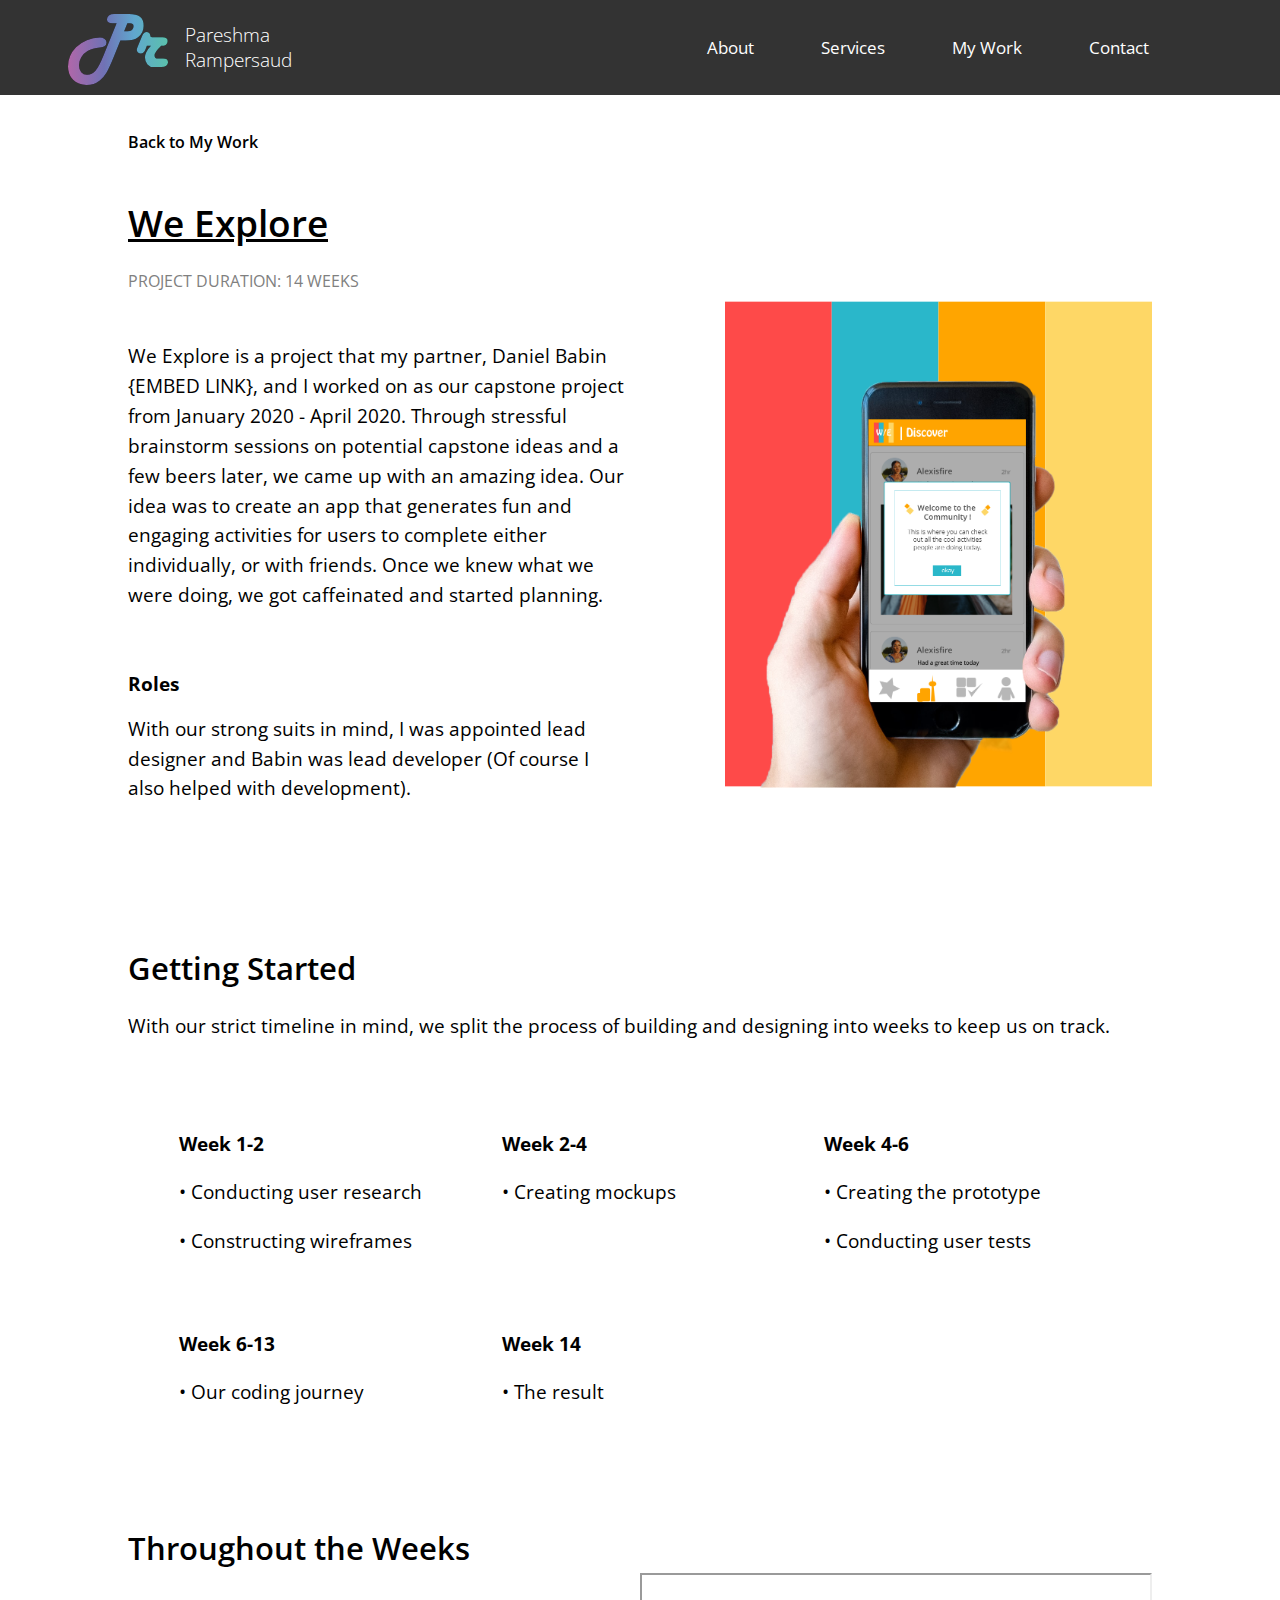
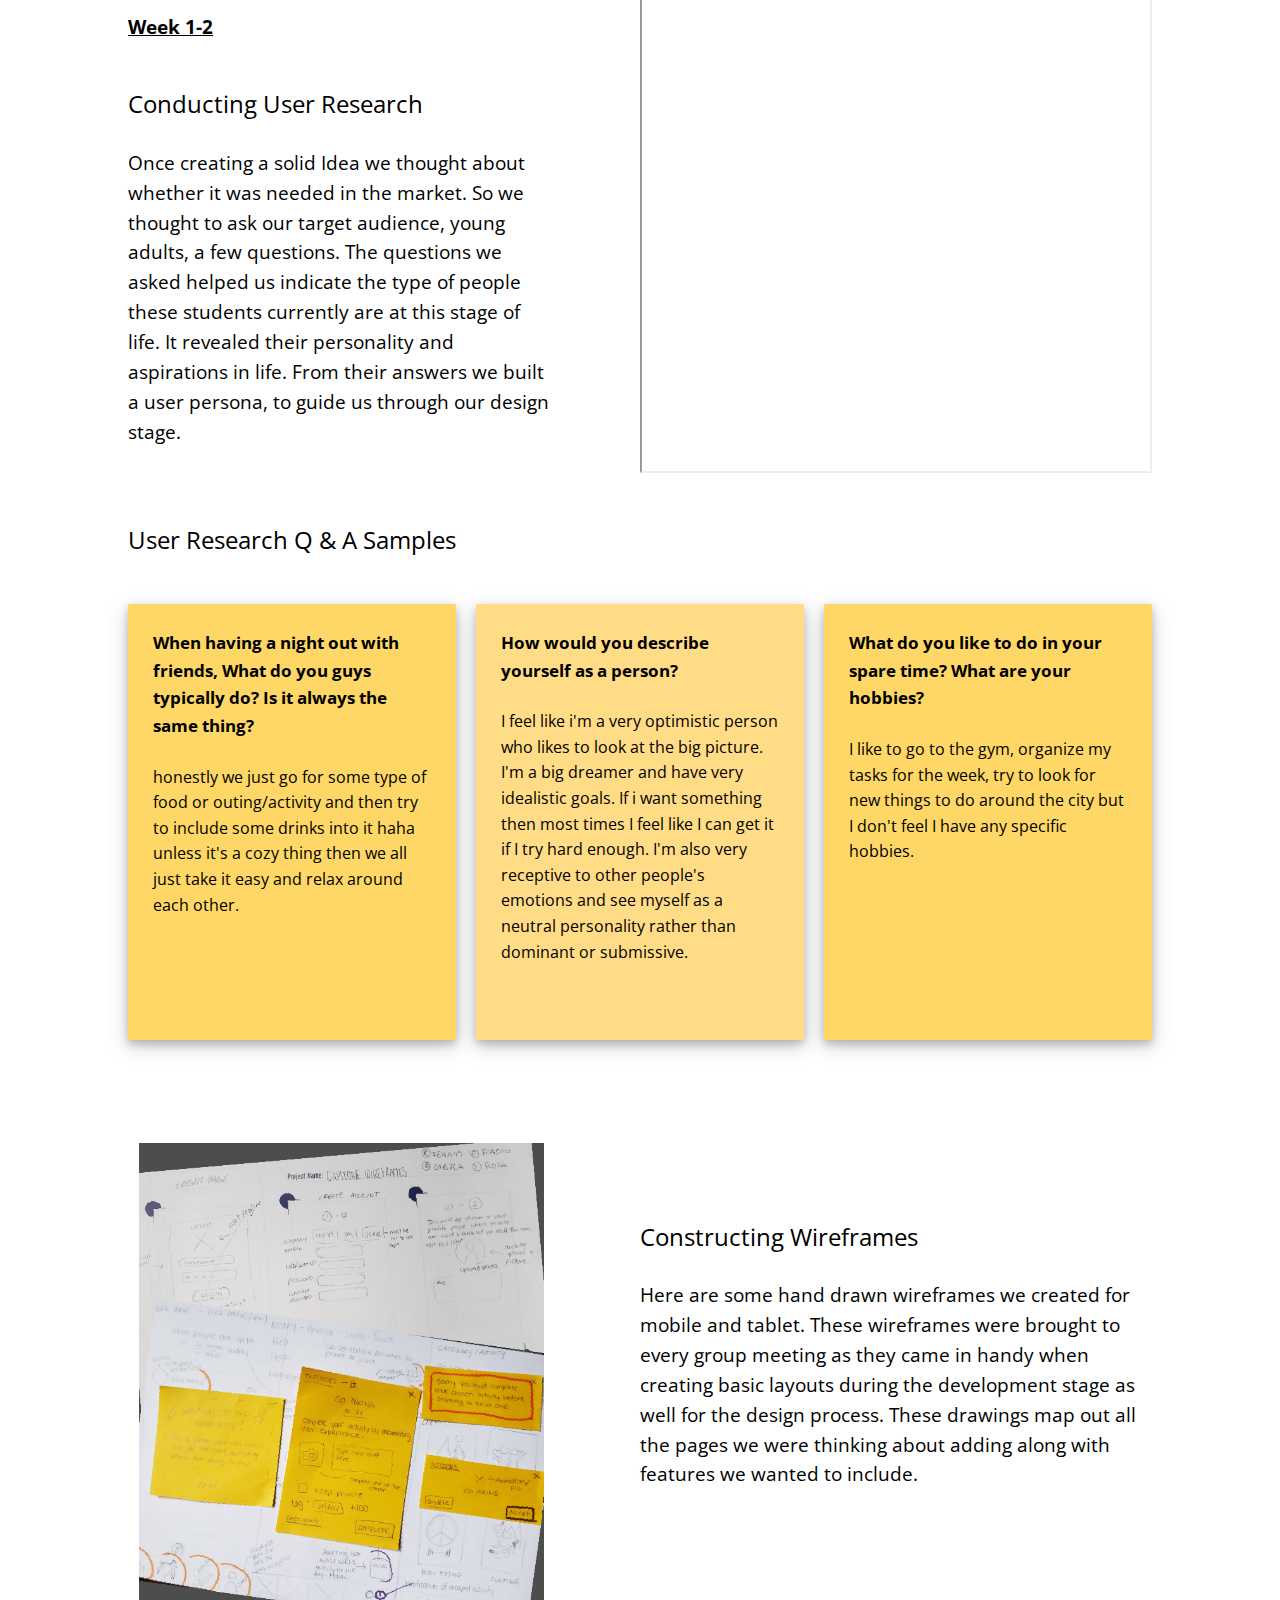
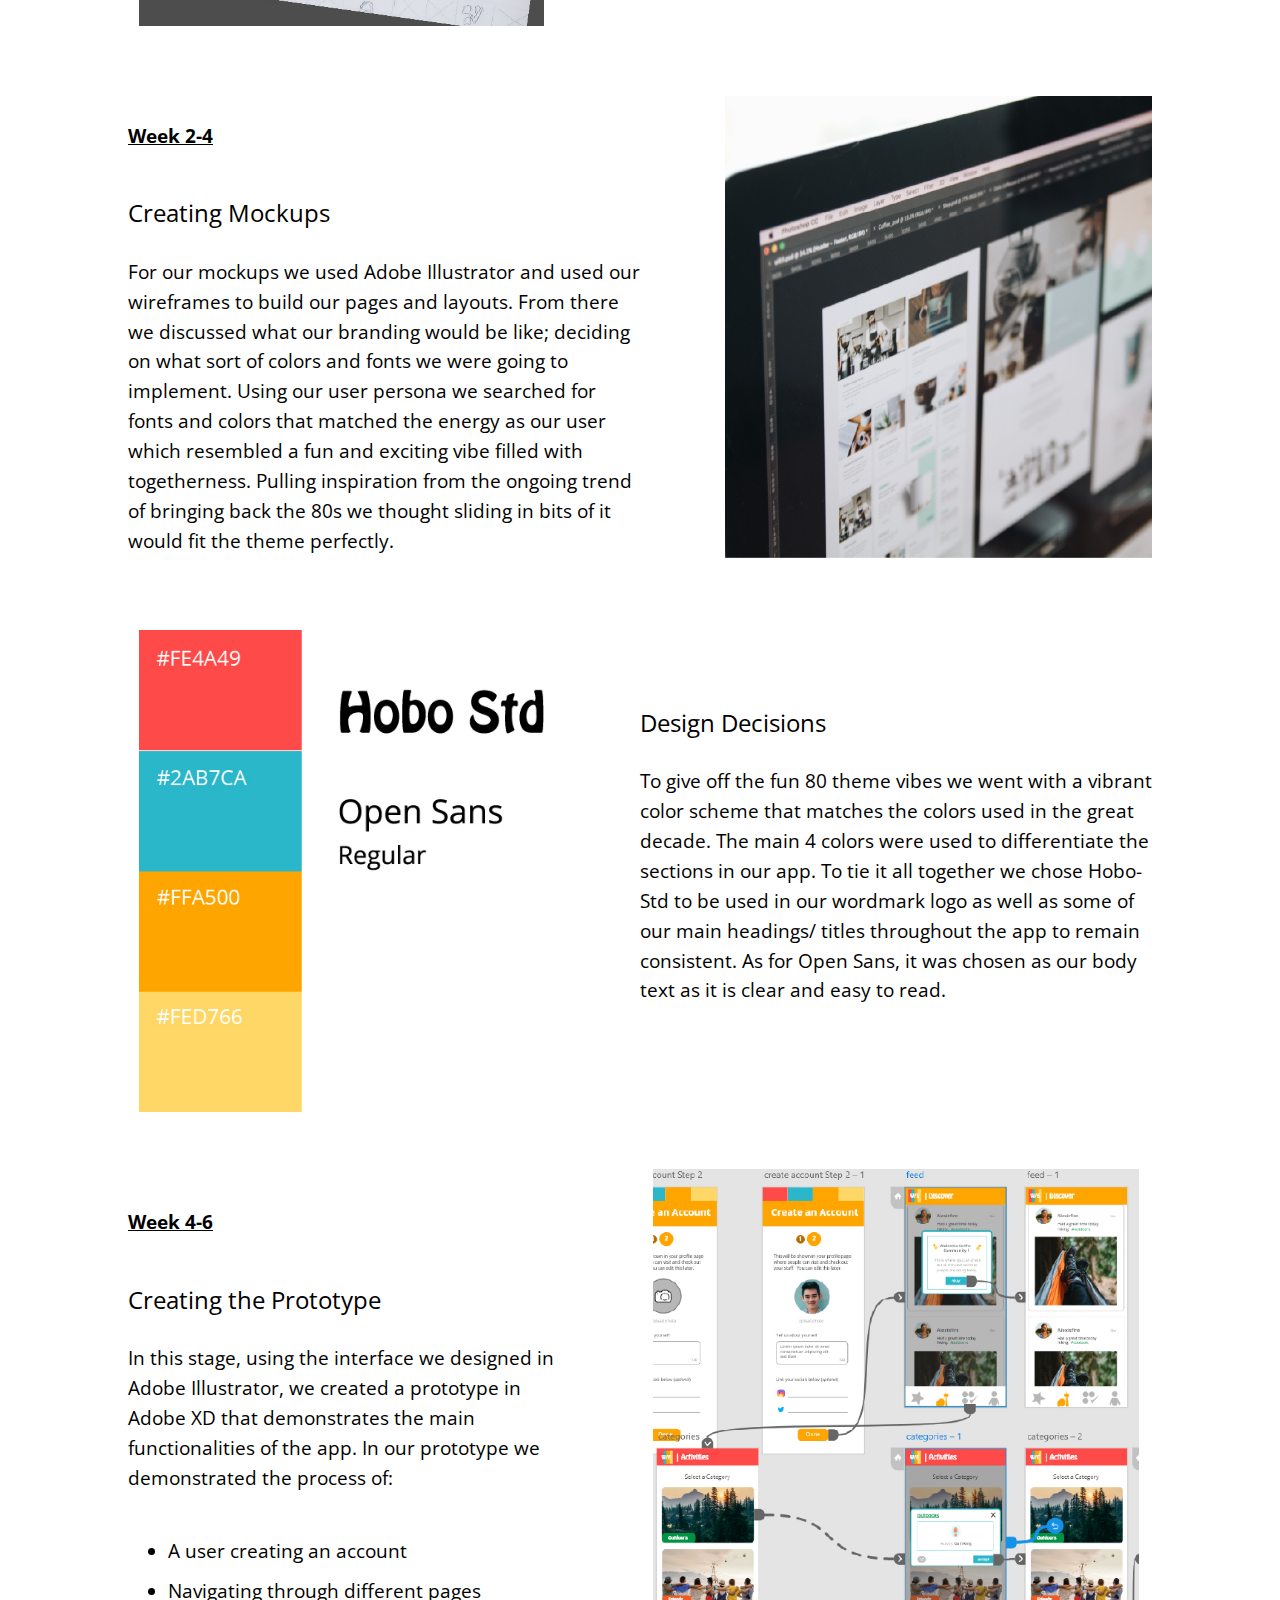
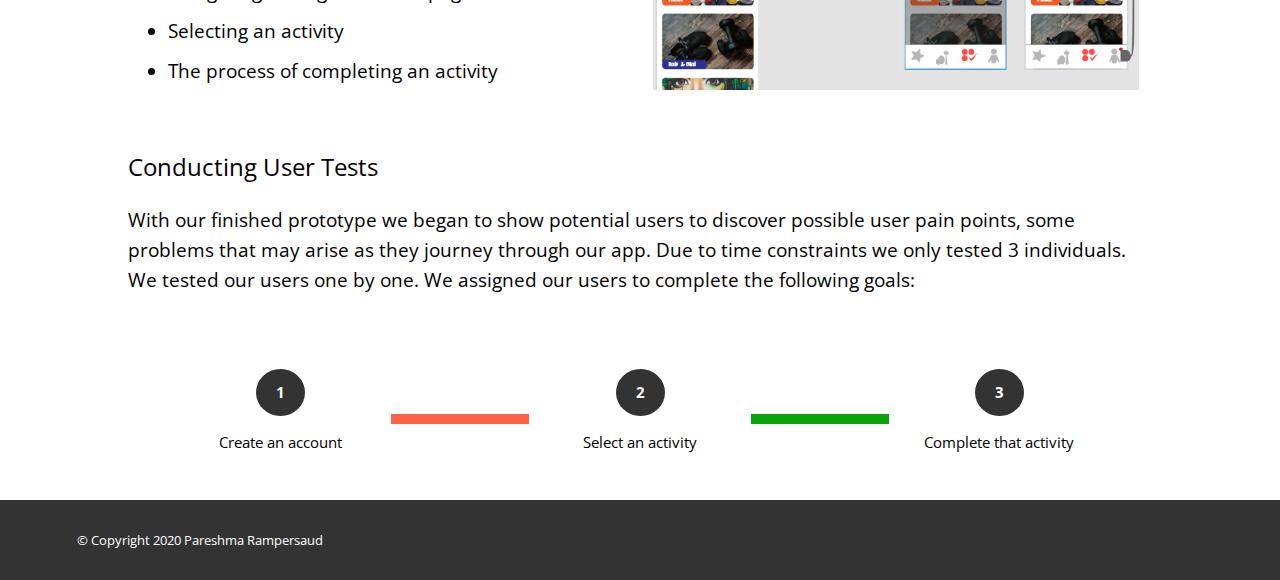
==== weexplore.html @ cffe094e "first commit" ====
<!DOCTYPE html>
<html lang="en">

<head>
    <!-- Global site tag (gtag.js) - Google Analytics -->
    <script async src="https://www.googletagmanager.com/gtag/js?id=G-81BCKTGE9K"></script>
    <script>
        window.dataLayer = window.dataLayer || [];
        function gtag() { dataLayer.push(arguments); }
        gtag('js', new Date());

        gtag('config', 'G-81BCKTGE9K');
    </script>

    <title>Project Overview | We Explore</title>

    <meta charset="UTF-8">
    <meta name="robots" content="index,follow">
    <meta description="detailed project overview of creating we explore">

    <meta name="author" content="Pareshma Rampersaud">
    <meta name="viewport" content="width=device-width, initial-scale=1.0, minimum-scale=1">
    <link rel="stylesheet" href="css/stylesheet.css">
    <link rel="stylesheet" href="css/mobile-responsive.css">
    <link rel="stylesheet" href="css/desktop-responsive.css">
    <link rel="stylesheet" href="css/we-explore.css">

    <link href="https://fonts.googleapis.com/css2?family=Bebas+Neue&family=Open+Sans:wght@300;400;600&display=swap"
        rel="stylesheet">
    <link rel="shortcut icon" type="image/png" href="assets/favicon/favicon.ico">

</head>

<body>

    <header>
        <div class="logo">
            <a href="index.html#home"><img src="assets/Logo.svg" id="brand-logo"></a>
            <p id="name"> Pareshma <br> Rampersaud</p>
        </div>

        <nav>
            <a id="about-link" href="index.html#about">About</a>
            <a id="service-link" href="index.html#services">Services</a>
            <a id="work-link" href="index.html#my-work">My Work</a>
            <a id="contact-link" href="index.html#contact">Contact</a>
        </nav>
        <div class="hamburgermenu" onclick="menuClick()">
            <div></div>
            <div></div>
            <div></div>
        </div>

    </header>

    <div id="responsive-links">
        <a href="index.html#about">About</a>
        <a href="index.html#services">Services</a>
        <a href="indexl.html#my-work">My&nbsp;Work</a>
        <a href="index.html#contact">Contact</a>
    </div>

    <section class="progress">
        <div>
            <a href="index.html#my-work" id="back-button">Back to My Work</a>
            <p id="project-title">We Explore</p>
            <p id="project-duration">project duration: 14 Weeks</p>

        </div>

        <div class="we-intro">


            <div class="col-7 we-intro-text">
                <p class="progress-description">We Explore is a project that my partner, Daniel Babin {EMBED LINK},
                    and I worked on as our capstone project from January 2020 - April 2020. Through stressful brainstorm
                    sessions on
                    potential capstone ideas and a few beers later, we came up with an amazing idea. Our idea was to
                    create
                    an app that generates fun and engaging activities for users to complete either individually, or with
                    friends.
                    Once we knew what we were doing, we got caffeinated and started planning.
                </p>

                <p class="we-subheading"><b>Roles</b></p>
                <p class="progress-description">With our strong suits in mind,
                    I was appointed lead designer
                    and Babin was lead developer (Of course I also helped with development). </p>
            </div>
            <img src="images/weExplore/intro-phone.svg" class="col-5" id="we-intro-img">
        </div>


        <div class="getting-started-section">
            <p id="progress-subheading">Getting Started</p>
            <p>With our strict timeline in mind, we split the process of building and designing into weeks to keep us on
                track.
            </p>
            <div class="gettingstarted-weeks">


                <div class="weeks">
                    <p><b>Week 1-2</b></p>
                    <p>&#8226; Conducting user research</p>
                    <p>&#8226; Constructing wireframes</p>
                </div>

                <div class="weeks">
                    <p><b>Week 2-4</b></p>
                    <p>&#8226; Creating mockups</p>
                </div>

                <div class="weeks">
                    <p><b>Week 4-6</b></p>
                    <p> &#8226; Creating the prototype</p>
                    <p>&#8226; Conducting user tests</p>
                </div>

                <div class="weeks">
                    <p><b>Week 6-13</b></p>
                    <p>&#8226; Our coding journey</p>
                </div>
                <div class="weeks">
                    <p><b>Week 14</b></p>
                    <p>&#8226; The result</p>
                </div>
                <div class="weeks"></div>


            </div>
        </div>


        <p id="progress-subheading">Throughout the Weeks</p>
        <div class="throughout-the-weeks">


            <div class="week-1-2">
                <div class="col-5">
                    <p class="listed-weeks">Week 1-2</p>
                    <p class="we-weekly-task">Conducting User Research</p>
                    <p class="we-weekly-task-descr">Once creating a solid Idea we thought about
                        whether it was needed in the market. So we
                        thought to ask our target audience, young adults,
                        a few questions. The questions we asked helped
                        us indicate the type of people these students
                        currently are at this stage of life. It revealed their
                        personality and aspirations in life. From their answers
                        we built a user persona, to guide us
                        through our design stage.</p>
                </div>
                <div class="col-6">
                    <iframe src="assets/weExplore/persona.pdf" width="100%" height="500px"></iframe>
                </div>
            </div>


            <p class="we-weekly-task">User Research Q & A Samples</p>

            <div class="we-sticky-notes">
                <div class="sticky-one">
                    <p class="we-sticky-question">When having a night out with
                        friends, What do you guys typically
                        do? Is it always the same
                        thing?</p>
                    <p class="we-sticky-answer">honestly we just go for some type of
                        food or outing/activity and then try to
                        include some drinks into it haha
                        unless it's a cozy thing then we all
                        just take it easy and relax around
                        each other.</p>
                </div>

                <div class="sticky-two">
                    <p class="we-sticky-question">How would you describe yourself
                        as a person?</p>
                    <p class="we-sticky-answer">I feel like i'm a very optimistic person
                        who likes to look at the big picture. I'm
                        a big dreamer and have very idealistic
                        goals. If i want something then most
                        times I feel like I can get it if I try hard
                        enough. I'm also very receptive to other
                        people's emotions and see myself as a
                        neutral personality rather than dominant
                        or submissive.</p>

                </div>

                <div class="sticky-three">
                    <p class="we-sticky-question">What do you like to do in your
                        spare time? What are your
                        hobbies?</p>
                    <p class="we-sticky-answer">I like to go to the gym, organize my
                        tasks for the week, try to look for new
                        things to do around the city but I don't
                        feel I have any specific hobbies.</p>
                </div>

            </div>




            <div class="c-wireframes">
                <!-- Wireframes Img -->
                <div class="col-5">
                    <img src="images/weExplore/paper-wireframes-100.jpg" alt="wireframe drawings" class="task-img">
                </div>

                <div class="col-6 conducting-user-research">
                    <p class="we-weekly-task">Constructing Wireframes</p>

                    <img src="images/weExplore/paper-wireframes-100.jpg" alt="wireframe drawings"
                        class="mobile-tablet-img">


                    <p class="we-weekly-task-descr">Here are some hand drawn wireframes
                        we created for mobile and tablet. These wireframes
                        were brought to every group meeting as they
                        came in handy when creating basic layouts during the
                        development stage as well for the design process.
                        These drawings map out all the pages we were thinking
                        about adding along with features we wanted to
                        include.</p>
                </div>

            </div>




            <div class="mockups">
                <div class="col-6">
                    <p class="listed-weeks">Week 2-4</p>
                    <p class="we-weekly-task">Creating Mockups</p>
                    <img src="images/weExplore/Mockups-100.jpg" alt="computer screen with artboards and graphics"
                        class="mobile-tablet-img">
                    <p class="we-weekly-task-descr">For our mockups we used Adobe Illustrator and
                        used our wireframes to build our pages and layouts.
                        From there we discussed what our branding
                        would be like; deciding on what sort of colors
                        and fonts we were going to implement. Using our
                        user persona we searched for fonts and colors
                        that matched the energy as our user which resembled
                        a fun and exciting vibe filled with togetherness.
                        Pulling inspiration from the ongoing
                        trend of bringing back the 80s we thought
                        sliding in bits of it would fit the theme perfectly.</p>
                </div>
                <div class="col-5">
                    <img src="images/weExplore/Mockups-100.jpg" alt="computer screen with artboards and graphics"
                        class="task-img">
                </div>

            </div>





            <div class="design-decisions">
                <!-- Design Decisions Img -->
                <div class="col-5">
                    <img src="images/weExplore/designdecisions-100.jpg" alt="color scheme and typography"
                        class="task-img">
                </div>

                <div class="col-6 design-decisions-text">
                    <p class="we-weekly-task">Design Decisions</p>
                    <p class="we-weekly-task-descr">To give off the fun 80 theme vibes we went with a vibrant
                        color scheme that matches the colors used in the great
                        decade. The main 4 colors were used to differentiate the
                        sections in our app.
                        To tie it all together we chose Hobo-Std to be used in
                        our wordmark logo as well as some of our main headings/
                        titles throughout the app to remain consistent. As
                        for Open Sans, it was chosen as our body text as it is
                        clear and easy to read.</p>

                </div>

                <div class="we-color-typography">

                    <div class="we-box" style="background-color:#FE4A49;">
                        <p class="we-hex">#FE4A49</p>
                    </div>

                    <div class="we-box" style="background-color:#2AB7CA;">
                        <p class="we-hex">#2AB7CA</p>
                    </div>

                    <div class="we-box" style="background-color:#FFA500;">
                        <p class="we-hex">#FFA500</p>
                    </div>

                    <div class="we-box" style="background-color: #FED766;">
                        <p class="we-hex">#FED766</p>
                    </div>

                </div>

                <img src="images/weExplore/typography (4)-80.jpg" alt="color scheme and typography"
                    class="mobile-tablet-img typography-img">

            </div>






            <div class="prototype">
                <div class="col-5">
                    <p class="listed-weeks">Week 4-6</p>
                    <p class="we-weekly-task">Creating the Prototype</p>

                    <img src="images/weExplore/prototype-img-100.jpg" alt="Adobe XD artboards linked"
                        class="mobile-tablet-img">

                    <p class="we-weekly-task-descr">In this stage, using the interface we designed in
                        Adobe Illustrator, we created a prototype in
                        Adobe XD that demonstrates the main functionalities
                        of the app. In our prototype we demonstrated
                        the process of:</p>

                    <ul class="ul-list-creating-prototype">
                        <li class="list-item">A user creating an account</li>
                        <li class="list-item">Navigating through different pages</li>
                        <li class="list-item">Selecting an activity</li>
                        <li class="list-item">The process of completing an activity</li>
                    </ul>
                </div>
                <div class="col-6">
                    <img src="images/weExplore/prototype-img-100.jpg" alt="Adobe XD artboards linked" class="task-img">
                </div>

            </div>



            <div class="user-tests">

                <div class="we-weekly-task">Conducting User Tests</div>
                <p class="we-weekly-task-descr">With our finished prototype we began to show potential users to discover
                    possible user pain points, some problems
                    that may arise as they journey through our app. Due to time constraints we only tested 3
                    individuals. We
                    tested our users one by one. We assigned our users to complete the following goals:</p>


                <div class="we-steps">
                    
                    <div class="we-step">
                        <div class="we-step-number">
                            <p class="we-number mobile-color-1">1</p>
                        </div>
                        <p>Create an account</p>
                    </div>

                    <div class="we-bar" style="background-color: tomato;"></div>

                    <div class="we-step">
                        <div class="we-step-number">
                            <p class="we-number mobile-color-2">2</p>
                        </div>
                        <p>Select an activity</p>
                    </div>

                    <div class="we-bar" style="background-color: rgb(11, 163, 11);"></div>

                    <div class="we-step">
                        <div class="we-step-number">
                            <p class="we-number mobile-color-3">3</p>
                        </div>
                        <p>Complete that activity</p>
                    </div>

                </div>
            </div>










        </div>




    </section>

    <!-- <div class="project-complete">
        <p>Project Completed</p>
    </div> -->



    <footer>
        <div class="col-9">
            <p id="footer-text">&copy; Copyright 2020 Pareshma Rampersaud</p>
        </div>

    </footer>

    <script src="javascript/myscript.js"></script>
</body>

</html>
---- css/stylesheet.css ----
/* Add CSS Variables for main & shadow colors */
:root{
    --main-pink: #E056F2;
    --main-purple: #7776EC;
    --main-blue: #60A8CF;
    --main-turquoise: #1FE1BC;
   
    --shadow-pink: #933DA5;
    --shadow-purple: #41417C;
    --shadow-blue: #3D6D82;
    --shadow-turquoise: #189E84;

    --footer-header: #333333; 
}
* {
    box-sizing: border-box;
  }

html{
    font-family: 'Open Sans', sans-serif;
    scroll-behavior: smooth;
    overflow-x: hidden;
}


p{
    font-family: 'Open Sans';
    font-size: 14pt;
}


.logo{
    position: relative;
    left: 5%;
    width: 45%;
    height: auto;
    padding: .3%;
    display: flex;
}

#name{
    color: white;
    align-self: center;
    position: relative;
    left: 3%;
    font-family: 'Open Sans';
    font-weight: 300;
}

 

body{
    margin: 0px;
}


/************************************ HOME ****************************************/


.home,.about,.services{
    height: auto;
    position: relative;
}


.sent{
    display: flex;
    height: 100vh;
    align-items: center;
    position: relative;
    justify-content: center;
    text-align: center;
    flex-direction: column;
}

 
#sent-heading{
    font-size: 34pt;
    font-weight: bold;
    width: 100%;
    margin-bottom: 0px;
}



/************************************ CONTACT SECTION ****************************************/


 

.form{
    display: block;
    width: 80%;
}

.form-labels{
    margin-bottom: 10px;
}

input{
    width: 100%;
    height: 2.5em;
    border: solid 2px rgba(31, 225, 189, 0.637);
}

textarea{
    border: solid 2px rgba(31, 225, 189, 0.637);
    width: 100%;
}

button{
    background-color: var(--main-turquoise);
    color: white;
    border: none;
    padding-left: 20px;
    padding-right: 20px;
    padding-bottom: 10px;
    padding-top: 10px;
    cursor: pointer;
    float: right;
    margin-top: 20px;
    margin-right: 0px;
    font-size: 12pt;
}


/************************************ Footer ****************************************/
footer{
    margin-top: 0px;
    background-color: var(--footer-header);
    height: 80px;
    display: flex;
    align-items: center;
}
---- css/mobile-responsive.css ----
/* Extra small devices (phones, 600px and down) */
@media only screen and (max-width: 600px) {
    [class*="col-"] {
      width: 100%;
      display: block;
    }

    :root{
      --main-pink: #E056F2;
      --main-purple: #7776EC;
      --main-blue: #60A8CF;
      --main-turquoise: #1FE1BC;
     
      --shadow-pink: #933DA5;
      --shadow-purple: #41417C;
      --shadow-blue: #3D6D82;
      --shadow-turquoise: #189E84;
  
      --footer-header: #333333; 
  }


    .col-s-1 {width: 8.33%;}
    .col-s-2 {width: 16.66%;}
    .col-s-3 {width: 25%;}
    .col-s-4 {width: 33.33%;}
    .col-s-5 {width: 41.66%;}
    .col-s-6 {width: 50%;}
    .col-s-7 {width: 58.33%;}
    .col-s-8 {width: 66.66%;}
    .col-s-9 {width: 75%;}
    .col-s-10 {width: 83.33%;}
    .col-s-11 {width: 91.66%;}
    .col-s-12 {width: 100%;}

    header{
      background-color: var(--footer-header);
      width: 100%;
      height: 70px;
      position: fixed;
      display: flex;
      z-index: 2;
  }


  .logo a{width: 80px; margin-top: 15px; padding-right: 10px;}

  p{font-size: 12pt;}

  .sent{padding: 30px;}



/* Intro */

/* ANIMATED CHARACTER */
.bm-character-t{
  display: none;
}

.bm-character{
  width: 250px;
  margin: 0 auto;
}

.content{
  margin-left: 8%;
  margin-right: 8%;
  display: flex;
}

  
.introduction{
  display: flex;
  height: 100vh;
  align-items: center;
  padding-top: 4em;
  padding-bottom: 4em;
  margin-left: 20px;
}


ps{font-size: 30pt; font-weight: bold;}

x{font-size: 18pt;}


#text-wrap{
  width: 100%;
}

.intro-text{
  position: relative;
  left: 2%;
  margin-right: 30px;
  text-align: center;
  padding-top:15%;
}
 
  
  nav{visibility: hidden;}
  
  
  .hamburgermenu{
      display: flex;
      flex-direction: column;
      justify-content: center;
      position: absolute;
      right: 6%;
      top: 25%;}
  

  .hamburgermenu div{
      background-color: white;
      width: 35px;
      height: 4px;
      margin: 4px;}

  
  #responsive-links{
     display: none;
     background-color: white;
     border: 3px solid var(--footer-header) ;
     width: 100%;
     position: fixed;
     top: 70px;
     z-index: 1;
     text-align: center;
     height: auto;
    }

      
  #responsive-links a{
        display: block;
        padding-top: 2em;
        padding-bottom: 2em;
        font-size: 18pt;
        text-decoration: none;
        color: var(--footer-header);
        letter-spacing: 4px;
      }


 #responsive-links a:nth-child(1):active{
    color: var(--main-pink);
    font-weight: 600;
  }

  #responsive-links a:nth-child(2):active{
    color: var(--main-purple);
    font-weight: 600;
  }

  #responsive-links a:nth-child(3):active{
    color: var(--main-blue);
    font-weight: 600;
  }

  #responsive-links a:nth-child(4):active{
    color: var(--main-turquoise);
    font-weight: 600;
  }

.heading{
    width: 100%;
    height: 80px;
    display: flex;
    align-items: center;
    position: relative;
}

.heading-title{
    color: white;
    font-size: 40pt;
    margin-left: 10%;
    font-family: 'Bebas Neue', cursive;
}
  

    .row{flex-direction: column; padding-right: 0%;}
    

    .block-animation{display: none;}

    /* About */
    .column2{width: 100%; padding-bottom: 50px; padding-left: 10px; padding-right: 10px;}

    #aboutmepic{ 
      padding-top: 30px; 
      width: 100%;
      display: block; 
      margin: 0px auto;}
  


    /* Services */
    .cards{flex-direction: column; padding-top: 50px;}

    .card{
       width: 100%;
       margin-bottom: 15%;}

    .service-title{
      font-weight: 600;
      font-size: 15pt;
      text-align: center;
      padding-top: 0px;}

    .service-imgs{
      width: 45%;
      height: auto;
      display: block;
      margin-left: auto;
      margin-right: auto;
    }

    .webdev-img{padding-bottom: 27px;}

   
 /* My Work */

.content{justify-content: center;}

.portfolio-row{
  padding-top: 2em;
  flex-direction: column;
  width: 100%;
}

.portfolio-card{
  width: 100%;
  height: auto;
  border: solid 2px rgba(202, 202, 202, 0.548);
  margin-bottom: 2em;
  position: relative;
}

.portfolio-img{
  position: relative;
  top: 0px;
  left: 0px;
  width: 100%;
  height: 200px;
  object-fit: cover;
}


.portfolio-title{
  font-weight: 600;
  padding-left: 20px;
  font-size: 20px;
  margin-bottom: 12px;
}

.portfolio-description{
  margin-top: 0px;
  padding-left: 20px;
  padding-right: 20px;
  padding-bottom: 4em;
}

.viewproj{
  color:white;
  background-color: var(--main-blue);
  text-decoration: none;
  padding-left: 13px;
  padding-right: 13px;
  padding-top: 8px;
  padding-bottom: 8px;
  width: 100px;
  height: 50px;
  border-radius: 18px;
  font-size: 11pt;
}

.portfolio-tag{
  background-color: rgb(238, 238, 238);
  font-style: italic;
  color: grey;
  padding-top: 10px;
  padding-bottom: 10px;
  margin-bottom: 0px;
  padding-left: 20px;
  font-size: 10pt;
  padding-right: 20px;

  position: absolute;
  bottom: 0px;
  width: 100%;
}

/* Contact */
.contact-content{padding-bottom: 20px;}

.form{width: 100%; padding-right: 10px;}

.form-labels{font-size: 10pt;}

.bm-mail-ani{
  display: none;
}

#contact-p{font-size: 20pt;}

/* Footer */

#footer-text{
  margin-left: 10%;
  width: 100%;
  margin-top: 0px;
  margin-bottom: 0px;
  color: white;
  font-size: 9pt;
}



/* Progress */

.progress{
  position: relative;
  /* display: flex; */
  padding-top: 100px;
  margin-right: 10%;
  margin-left: 10%;
  line-height: 1.6;
}

#back-button{ color: black; font-weight: 600; font-size: 12pt;text-decoration: none; padding: 30px 0px 0px 0px; display: block;}

#project-title{
  font-size: 28pt;
  font-weight: 600;
  display: block;
  position: relative;
  text-decoration: underline;
  margin-bottom: 0px;
}

#project-duration{
  font-size: 12pt;
  color: grey;
  text-transform: uppercase;
}

.progress-description{padding: 10px 0px 40px 0px; margin-top: 5px;}

#progress-subheading{  
  font-size: 20pt;
  font-weight: 600;
  display: block;
  margin-bottom: 0px;
}

.color-scheme{
  width: 100%; 
  margin: auto; 
  display: flex;
  justify-content: space-evenly;
  padding-bottom: 40px ;

}

.cs-block{
  width: 23%; 
  height: 90px; 
  position: relative;
} 

.hex-code{
  color: rgb(53, 53, 53); 
  position: absolute; 
  bottom: 0px; 
  left: 5px; 
  margin-bottom: 8px;
  font-size: 10pt;
}

.type-faces{padding-top: 20px;}

#tf-title{
  font-style: italic;
  display: block;
  text-align: center;
  margin-bottom: 0px;
}

.tf-container{
display: inline-block; 
text-align: center;
width: 100%;
justify-content: space-evenly;
margin: auto;
}

.type{ width: auto; }

#font-name{font-size: 24pt; margin-bottom: 0px;}

.other-elements-animation-boxes{
  display: block;
  justify-content: space-evenly;
  padding-bottom: 50px;
}

.progress-blocks{
  display: flex;
  justify-content: space-around;
  width: 170px;
  height: 170px;
  margin: 0px auto;
}


.b-block{
  width: 20px;
  animation-name: animated-bars;
  animation-duration: 4s;
  animation-timing-function: linear;
  animation-delay: 1s;
  animation-fill-mode: forwards;  
  animation-iteration-count: infinite;
} 

 @keyframes animated-bars{
  0%{height: 0%; }
  100%{height: 100% ;}
}

.box{
  width: 100%;
  height: 200px;
  /* background-color:grey; */
  margin-bottom: 10px;
  margin-top: 20px;
}

.execution-title{margin-bottom: 10px;}

.execution-description{margin-top: 0px;}

.mockup-pics{
  display: block; 
  justify-content: space-evenly;
  padding-bottom: 50px;
  padding-top: 30px;
  }

.m-pic{  
  width: 100%;
  height: 180px;
  margin-bottom: 10px;
}

.m-pic img{
  width: 100%;
  height: 180px;
  object-fit: cover;
}

.software-icons{
  display: block; 
  text-align: center;  
  padding-bottom: 20px;
}

.software-text{
  display: block;
  font-style: italic;  
  text-align: center; 
  padding-top: 20px; 
  text-decoration: underline;
}




.icon{
  width: 90px;
  height: 90px;
  margin-left: 10px;
  background-color:grey;
}

.project-complete{
  margin: 40px 0px 40px 0px; 
  background-color: rgb(142, 221, 142, .35);}

.project-complete p{
  display: block; 
  text-align: center; 
  padding-top: 20px;
  padding-bottom: 20px;
  color: #009245;
  font-size: 15pt;
}




}
---- css/desktop-responsive.css ----
/* TABLET */
:root{
  --main-pink: #E056F2;
  --main-purple: #7776EC;
  --main-blue: #60A8CF;
  --main-turquoise: #1FE1BC;
 
  --shadow-pink: #933DA5;
  --shadow-purple: #41417C;
  --shadow-blue: #3D6D82;
  --shadow-turquoise: #189E84;

  --footer-header: #333333; 
}


@media only screen and (min-width:600px){

  header{
    background-color: var(--footer-header);
    width: 100%;
    position: fixed;
    display: flex;
    z-index: 2;
  }

  .col-s-12 {width: 100%;}

  /* .row{padding-right: 30px;} */

nav{visibility: hidden;}

/* #brand-logo{ width:40%; margin-top: 10px;} */

.logo a{width: 28%; margin-top: 10px;}

.sent{padding: 20px;}
  
.hamburgermenu{
    display: flex;
    flex-direction: column;
    justify-content: center;
    position: absolute;
    right: 6%;
    top: 30%; }

.hamburgermenu div{
    background-color: white;
    width: 40px;
    height: 6px;
    margin: 3px; }


#responsive-links{
      display: none;
      background-color: white;
      border: 3px solid var(--footer-header) ;
      width: 100%;
      position: fixed;
      top: 70px;
      padding-top: 1em;
      padding-bottom: 1em;
      z-index: 1;
      text-align: center;
  }
 
       
  #responsive-links a{
         display: block;
         padding-top: 2em;
         padding-bottom: 2em;
         font-size: 18pt;
         text-decoration: none;
         color: var(--footer-header);
         letter-spacing: 4px;
     }
 
 
  #responsive-links a:nth-child(1):active{
     color: var(--main-pink);
     font-weight: 600;
   }
 
   #responsive-links a:nth-child(2):active{
     color: var(--main-purple);
     font-weight: 600;
   }
 
   #responsive-links a:nth-child(3):active{
     color: var(--main-blue);
     font-weight: 600;
   }
 
   #responsive-links a:nth-child(4):active{
     color: var(--main-turquoise);
     font-weight: 600;
   }
 
.heading{
    width: 100%;
    height: 100px;
    display: flex;
    align-items: center;
    position: relative;
}

.heading-title{
    color: white;
    font-size: 50pt;
    margin-left: 8%;
    font-family: 'Bebas Neue', cursive;
}

/* Animated Character */
.bm-character{
  display: none;
  }


  .content{margin-left: 10%; margin-right: 10%; }


  /* FOR TABLET */
  .bm-character-t{
    visibility: visible;
    position: absolute;
    top: 65vh;
    width: 300px;
    left: 26vw;
  }



/* Animated Introduction Bars */
.intro-animation{
  visibility: hidden;
}

.mini-block{
  width: 20px;
  height: 20px;
}

.progress-blocks{
  display: flex;
  justify-content: space-around;
  width: 170px;
  height: 170px;
}


.b-block{
  width: 20px;
  animation-name: animated-bars;
  animation-duration: 4s;
  animation-timing-function: linear;
  animation-delay: 1s;
  animation-fill-mode: forwards;  
  animation-iteration-count: infinite;
} 

 @keyframes animated-bars{
  0%{height: 0%; }
  100%{height: 100% ;}
}


/* Animated Blocks */
.block-animation{
  display: flex;
  width: 10%;
  justify-content: space-evenly;
  display: none;
}

.m-block{
  width: 20px;
  /* this makes the height auto adjust to the height of content */
  height: auto;
}



/* Intro */
.introduction{
  display: flex;
  /* width: 100%; */
  height: 100vh;
  align-items: center;
  position: relative;
  margin-left: 7%;
  margin-right: 5%;
}

.ae-anim-et-text p{  width: 80%; } 

.ae-anim-et-text{
  display: flex;  
  position: relative;
}


ps{
  font-size: 40pt;
  font-weight: bold;  
}


x{font-size: 25pt;}




#text-wrap{
  width: 90%;
  margin-top: -20px;
  /* height: 40vh; */
  /* display: flex; */
  /* padding-top: 20px; */
  /* background-color: grey; */
  /* justify-content: space-evenly; */
  /* flex-direction: column; */

}

.intro-text{
  position: relative;
  left: 6%;
  bottom: 5%;
}

  /*About  */
  .row{flex-direction: column;}
  .column2{width: 100%; padding-bottom: 50px; padding-left: 10px; padding-right: 10px;}

  /* .about-pic{display: flex; justify-content: center;} */
  #aboutmepic{ 
    padding-top: 30px; 
    width: 70%;
    display: block; 
    margin: 0px auto;}



/* Services */
  .cards{flex-direction: column; padding-top: 80px;}

  .card{width: 100%;  margin-bottom: 17%;  }

  .service-title{
    font-weight: 600;
    font-size: 15pt;
    text-align: center;
    padding-top: 10px;
  }

  .service-imgs{
    width: 33%;
    height: auto;
    display: block;
    margin-left: auto;
    margin-right: auto;
  }

  .service-description{
    margin-right: 20px;
    text-align: center;
  }

  


/* My Work */
.portfolio-row{
  padding-top: 2em;
  flex-direction: column;
  width: 100%;
  margin: 0 auto;
}

.portfolio-card{
  width: 100%;
  height: auto;
  border: solid 2px rgba(202, 202, 202, 0.548);
  margin-bottom: 2em;
  position: relative;
}

.portfolio-img{
  position: relative;
  top: 0px;
  left: 0px;
  width: 100%;
  height: 300px;
  object-fit: cover;
}


.portfolio-title{
  font-weight: 600;
  padding-left: 20px;
  font-size: 20px;
  margin-bottom: 12px;
}

.portfolio-description{
  margin-top: 0px;
  padding-left: 20px;
  padding-right: 20px;
  padding-bottom: 3em;
}

.viewproj{
  color:white;
  background-color: var(--main-blue);
  text-decoration: none;
  padding-left: 13px;
  padding-right: 13px;
  padding-top: 8px;
  padding-bottom: 8px;
  width: 100px;
  height: 50px;
  border-radius: 18px;
  font-size: 13pt;
}

.portfolio-tag{
  background-color: rgb(238, 238, 238);
  font-style: italic;
  color: grey;
  padding-top: 10px;
  padding-bottom: 10px;
  margin-bottom: 0px;
  padding-left: 20px;
  padding-right: 20px;
  font-size: 14px;
  position: absolute;
  bottom: 0px;
  width: 100%;}

  /* CONTACT  */
  .contact-text{width: 100%;  padding-right: 40px; padding-left: 50px;}

  .bm-mail-ani{
    display: none;
  }

  #contact-p{
    padding-top: 20px;
     font-size: 20pt; font-weight: 500;}

  .input-fields{
    padding-left: 0px;
    padding-top: 0px;
    display: flex;
    justify-content: center;
    padding-bottom: 50px;
  }

  /* FOOTER */
  #footer-text{
    margin-left: 8%;
    width: 100%;
    margin-top: 0px;
    margin-bottom: 0px;
    color: white;
    font-size: 10pt;
}

.form-labels{
  font-size: 10pt;
}
/* Progress */

.progress{
  position: relative;
  /* display: flex; */
  padding-top: 100px;
  margin-right: 10%;
  margin-left: 10%;
  line-height: 1.6;
}

#back-button{ color: black; font-weight: 600; font-size: 12pt;text-decoration: none; padding: 30px 0px 0px 0px; display: block;}

#project-title{
  font-size: 28pt;
  font-weight: 600;
  display: block;
  position: relative;
  text-decoration: underline;
}

#project-duration{
  font-size: 12pt;
  color: grey;
  text-transform: uppercase;
  margin-bottom: 0px;
}

.progress-description{padding: 10px 0px 40px 0px; margin-top: 5px;}

#progress-subheading{  
  font-size: 23pt;
  font-weight: 600;
  display: block;
  margin-bottom: 0px;
}

.color-scheme{
  width: 90%; 
  margin: auto; 
  display: flex;
  justify-content: space-evenly;
  padding-bottom: 40px ;

}

.cs-block{
  width: 22%; 
  height: 100px; 
  position: relative;
} 

.hex-code{
  color: rgb(53, 53, 53); 
  position: absolute; 
  bottom: 0px; 
  left: 10px; 
  margin-bottom: 8px;
  font-size: 12pt;
}

.type-faces{padding-top: 20px;}

#tf-title{
  font-style: italic;
  display: block;
  text-align: center;
}

.tf-container{
display: flex; 
text-align: left;
width: 100%;
justify-content: space-evenly;
margin: auto;
}

.type{ width: auto; padding-left: 30px;}

#font-name{font-size: 28pt; margin-bottom: 0px;}

.other-elements-animation-boxes{
  display: flex;
  justify-content: space-evenly;
  padding-bottom: 50px;
}

.box{
  width: 170px;
  height: 170px;
}

.execution-title{margin-bottom: 10px;}

.execution-description{margin-top: 0px;}

.mockup-pics{
  display: flex; 
  justify-content: space-evenly;
  padding-bottom: 50px;
  padding-top: 50px;
  }

.m-pic{  
  width: 40%;
  height: 250px;
}

.m-pic img{
  width: 100%;
  height: 250px;
  object-fit: cover;
}

.software-icons{
  display: block; 
  text-align: center;
  padding-bottom: 20px;
}

.software-text{display: block; font-style: italic; text-align: center; padding-top: 20px; text-decoration: underline;}


.icon{
  width: 100px;
  height: 100px;
  background-color:grey;
}

.project-complete{
  margin: 50px 0px 50px 0px; 
  background-color: rgb(142, 221, 142, .35);}

.project-complete p{
  display: block; 
  text-align: center; 
  padding-top: 25px;
  padding-bottom: 25px;
  color: #009245;
  font-size: 16pt;
}


}






































/* Desktop 900px and up */
@media only screen and (min-width:900px){


  .scroll-down {
    border: 3px solid rgb(128, 128, 128);
    border-radius: 40px;
    bottom: 60px;
    height: 60px;  
    right: 0;
    width: 40px;
    visibility: hidden;
  }


  .scroll-down::before {
    animation: scrollDownAnimation 2s infinite;
    background-color: rgba(128, 128, 128, 0.712);
    border-radius: 100%;
    content: '';
    height: 8px;
    left: 0;
    margin: 0 auto;
    position: absolute;
    right: 0;
    top: 10px;
    width: 8px;
  }
  @-moz-keyframes scrollDownAnimation {
    0% {
      opacity: 0;
      transform: translate(0, 0);
    }
    40% {
      opacity: 1;
    }
    80% {
      opacity: 0;
      transform: translate(0, 20px);
    }
    100% {
      opacity: 0;
    }
  }
  @-webkit-keyframes scrollDownAnimation {
    0% {
      opacity: 0;
      transform: translate(0, 0);
    }
    40% {
      opacity: 1;
    }
    80% {
      opacity: 0;
      transform: translate(0, 20px);
    }
    100% {
      opacity: 0;
    }
  }
  @-o-keyframes scrollDownAnimation {
    0% {
      opacity: 0;
      transform: translate(0, 0);
    }
    40% {
      opacity: 1;
    }
    80% {
      opacity: 0;
      transform: translate(0, 20px);
    }
    100% {
      opacity: 0;
    }
  }
  @keyframes scrollDownAnimation {
    0% {
      opacity: 0;
      transform: translate(0, 0);
    }
    40% {
      opacity: 1;
    }
    80% {
      opacity: 0;
      transform: translate(0, 20px);
    }
    100% {
      opacity: 0;
    }
  }
  




.col-1 {width: 8.33%;}
.col-2 {width: 16.66%;}
.col-3 {width: 25%;}
.col-4 {width: 33.33%;}
.col-5 {width: 41.66%;}
.col-6 {width: 50%;}
.col-7 {width: 58.33%;}
.col-8 {width: 66.66%;}
.col-9 {width: 75%;}
.col-10 {width: 83.33%;}
.col-11 {width: 91.66%;}
.col-12 {width: 100%;}

.responsive-links{ display: none; }

/* #brand-logo{ width:100px; margin-top: 10px} */

.logo a{width: 100px; margin-top: 10px;}

header{
  background-color: var(--footer-header);
  width: 100%;
  position: fixed;
  display: flex;
  z-index: 2;
}



nav{
  visibility: visible;
  display: flex;
  position: relative;
  left: 5%;
  width: 45%;
  text-align: end;
  align-self: center;
  justify-content: space-evenly;

}

nav a{
  display: inline;
  color: white;
  text-decoration: none;
  font-size: 13pt;
}

.content{margin-left: 10%; margin-right: 5%; display: flex;}


.hamburgermenu{ display: none; }

/* Animated Character */
.bm-character{
height: 260px;
/* margin-top: -100px; */
display: block;
margin-left: -50px;
}

.ae-anim-et-text{
  display: flex; 
  width: 90%; 
  margin-top: 10%;
  position: relative; 
  margin-bottom: 0px;
  align-items: flex-end;
}

.ae-anim-et-text p{
  width: 70%;
  margin-bottom: 50px;
}



.bm-character-t{visibility: hidden;}

ps{
  font-size: 50pt;
  font-weight: bold;
}

x{font-size: 29pt;}

/* Animated Introduction Bars */
.intro-animation{
  display: flex;
  width: 10%;
  justify-content: space-evenly;
  position: absolute;
  /* top: 0%; */
  bottom:20%;
  right: 0px;
  align-items: flex-end;
  visibility: visible;
}

/* .b-block{
  width: 20px;
  height: 100vh;
  animation-name: animated-bars;
  animation-duration: 3.7s;
  animation-timing-function: linear;
  animation-delay: 0s;
  visibility: hidden;
  animation-fill-mode: forwards;  
} 

 @keyframes animated-bars{
  0%{height: 0px; visibility: visible;}
  100%{height: 100vh;visibility: visible;}
} */






/* Animated Bars */
.block-animation{
  display: flex;
  width: 10%;
  justify-content: space-evenly;
}

.m-block{ width: 20px; height: auto;}


.heading{
  width: 100%;
  height: 120px;
  display: flex;
  align-items: center;
  position: relative;
}

.heading-title{
  color: white;
  font-size: 60pt;
  margin-right:15%;
  width: 100%; 
  text-align: center; 
  font-family: 'Bebas Neue', cursive;
 
}

/* About */
.row{
  display: flex;
  margin-top: 5%;
  margin-bottom: 10%;
  width: 91%;
  flex-direction: row;
  /* padding-right: 5%; */
}

.column2{
  margin-top: 5%;

  padding-left: 5%;
  position: relative;
}

#aboutmepic{width: 100%;}

/********* SERVICES ************/

.card{
  padding:15px;  margin-bottom: 0%;
}

.cards{
  display: flex;
  flex-direction: row;
  justify-content: center;
  align-items: flex-start;
  position: relative;
  left: 20px;
}

/* .service-imgs{
  width: 60%;
  height: auto;
  display: block; 
  margin-left: auto;
  margin-right: auto;
} */

.service-imgs{
  width: 60%;
  height: auto;
  position: relative;
  top: 0px;
  right: 30px;
}

.service-title{
  font-weight: 600;
  font-size: 15pt;
  text-align: left;
}

.service-description{
  text-align: left;
}



/* My Work */

.portfolio-row{
  display: flex;
  margin-top: 5%;
  margin-bottom: 10%;
  width: 90%;
  flex-direction: row;
  flex-flow: row wrap;
  height: auto;
  justify-content: space-around;
}


.portfolio-card{
  width:355px;
  height: auto;
  border: solid 2px rgba(202, 202, 202, 0.548);
  margin-bottom: 2em;
  position: relative;
}

.portfolio-img{
  position: relative;
  /* top: 0px; */
  /* left: 0px; */
  width: 351px;
  height: 220px;
  object-fit: cover;
  
}


.portfolio-title{
  font-weight: 600;
  padding-left: 20px;
  font-size: 20px;
  margin-bottom: 12px;
}

.portfolio-description{
  margin-top: 0px;
  padding-left: 20px;
  padding-right: 20px;
  padding-bottom: 3em;
}

.viewproj{
  color:white;
  background-color: var(--main-blue);
  text-decoration: none;
  padding-left: 13px;
  padding-right: 13px;
  padding-top: 8px;
  padding-bottom: 8px;
  width: 100px;
  height: 50px;
  border-radius: 18px;
  font-size: 13pt;
}

.viewproj:hover{
  background-color: var(--shadow-blue);
}

.portfolio-tag{
  background-color: rgb(51, 51, 51, 0.20);
  font-style: italic;
  color: #494949;
  padding-top: 10px;
  padding-bottom: 10px;
  margin-bottom: 0px;
  padding-left: 20px;
  padding-right: 20px;
  font-size: 14px;
  position: absolute;
  bottom: 0px;
  width: 100%;
}

/* Contact */
.contact-text{width: 41.66%;}

#contact-p{ font-size: 30pt; }

.bm-mail-ani{
  display: block;
}

.form-labels{
  font-size: 14pt;
}

.input-fields{
  padding-left: 50px;
  padding-top: 40px;
  display: flex;
  justify-content: center;
}

#footer-text{
  margin-left: 8%;
  margin-top: 0px;
  margin-bottom: 0px;
  color: white;
  font-size: 10pt;
}


/* Progress */

.progress{
  position: relative;
  /* display: flex; */
  padding-top: 100px;
  margin-right: 10%;
  margin-left: 10%;
  line-height: 1.6;
}

#back-button{ color: black; font-weight: 600; font-size: 12pt;text-decoration: none; padding: 30px 0px 0px 0px; display: block;}

#project-title{
  font-size: 28pt;
  font-weight: 600;
  display: block;
  position: relative;
  text-decoration: underline;
  margin-bottom: 0px;
}

#project-duration{
  font-size: 12pt;
  color: grey;
  text-transform: uppercase;
}

.progress-description{padding: 10px 0px 40px 0px; margin-top: 5px;}

#progress-subheading{  
  font-size: 23pt;
  font-weight: 600;
  display: block;
  margin-bottom: 0px;
}

.color-scheme{
  width: 70%; 
  margin: auto; 
  display: flex;
  justify-content: space-evenly;
  padding-bottom: 40px ;

}

.cs-block{
  width: 23%; 
  height: 150px; 
  position: relative;
} 

.hex-code{
  color: rgb(53, 53, 53); 
  position: absolute; 
  bottom: 0px; 
  left: 10px; 
  margin-bottom: 8px;
  font-size: 12pt;
}

.type-faces{padding-top: 20px;}

#tf-title{
  font-style: italic;
  display: block;
  text-align: center;
}

.tf-container{
display: flex; 
text-align: left;
width: 70%;
justify-content: space-evenly;
margin: auto;
}

.type{ width: auto; padding-left: 30px;}

#font-name{font-size: 28pt; margin-bottom: 0px;}

.other-elements-animation-boxes{
  display: flex;
  justify-content: space-evenly;
  padding-bottom: 50px;
}

.box{
  width: 250px;
  height: 200px;
}

.execution-title{margin-bottom: 10px;}

.execution-description{margin-top: 0px;}

.mockup-pics{
  display: flex; 
  justify-content: space-evenly;
  padding-bottom: 50px;
  padding-top: 50px;
  }

.m-pic{  
  width: 40%;
  height: 250px;
}

.m-pic img{
  width: 100%;
  height: 250px;
  object-fit: cover;
}

.software-icons{
  margin: auto;
  width: 50%;
  display: flex; 
  justify-content: space-evenly;
  padding-top: 15px;
  padding-bottom: 30px;

}

.software-text{display: block; font-style: italic; font-size: 13pt; text-align: center; padding-top: 50px;}


.icon{
  width: 100px;
  height: 100px;
  background-color:grey;
}

.project-complete{
  margin: 50px 0px 50px 0px; 
  background-color: rgb(142, 221, 142, .35);}

.project-complete p{
  display: block; 
  text-align: center; 
  padding-top: 25px;
  padding-bottom: 25px;
  color: #009245;
  font-size: 16pt;
}


}
---- css/we-explore.css ----
/************************ MOBILE **********************************88*/
@media only screen and (max-width: 600px) {
    [class*="col-"] {
      width: 100%;
      display: block;
    }

    .we-subheading{ margin-bottom: 0px; }

    #we-intro-img{ display: none; }


    /* Getting Started */

    .gettingstarted-weeks{ padding-top: 10px; }

    .weeks{
      width: 100%;
      padding-bottom: 1em;
    }


    /* Throughout the weeks */
   
    .listed-weeks{
      font-size: 14pt;
      text-decoration: underline;
    }
    
    .we-weekly-task{font-size: 15pt; font-weight: bold;}

    .we-weekly-task-descr{padding-bottom: 25px;}

    .week-1-2{margin-bottom: 50px;}

      
.we-sticky-notes{
  display:flex;
  justify-content: space-between;
  margin-top: 3%;
  margin-bottom: 80px;;
  flex-wrap: wrap;
}

.we-sticky-notes p{ margin:25px; }

.sticky-one, .sticky-three{
  background-color: #FED766; 
  width: 100%;
  margin-top: 2%;
  padding-bottom: 30px;
  box-shadow: 0 2px 8px 0 rgba(0, 0, 0, 0.2), 0 6px 20px 0 rgba(0, 0, 0, 0.19);
}

.sticky-two{
  background-color: #FFDC85;
  width: 100%;
  margin-top: 2%;
  padding-bottom: 30px;
  box-shadow: 0 2px 8px 0 rgba(0, 0, 0, 0.2), 0 6px 20px 0 rgba(0, 0, 0, 0.19);
}

.we-sticky-question{font-weight: bold;}

.we-sticky-answer{font-size: 12pt;}


/* Wireframes */
.task-img{
  width: 100%;
  height: 400px;
  object-fit: cover;
  display: none;
}

.mobile-tablet-img{
  width: 100%;
  height: 350px;
  object-fit: cover;
}

/* Mockups */
.mockups{
  padding-bottom: 3%;
  padding-top: 3%;
}


/* Design Decisions */

.we-color-typography{
  display: flex;
  justify-content: space-between;
  width: 100%;
}

.we-box{
  width: 100px;
  height: 80px;
  display: flex;
  align-items: center;
}

.we-hex{
  width: 100%;
  color: white;
  font-size: 10pt;
  text-align: center;
}

.typography-img{
  width: 90%; 
  object-fit: contain;
  display: block;
  margin-left: auto;
  margin-right: auto;
  margin-top: -100px;
  margin-bottom: -80px;
  
}

/* Creating the Prototype */

.list-item{ padding-bottom: 10px; }

.ul-list-creating-prototype{margin-top: -20px;}


 
/* Conducting user tests */

.we-steps{
  display: block;
  padding-bottom: 5%;
}

.we-step{ padding-bottom: 5%;}

.we-step p {text-align: center; font-size: 11pt;}

.we-step-number{ width: 100%; display: flex;}

.we-number{
  display: inline-block;
  font-weight: bold;
  color: white;
  padding-top: 8px;
  padding-left: 15px;
  padding-right: 15px;
  padding-bottom: 8px;
  background-color: #333333;
  border-radius: 50%;
  margin: auto;
}






}












/********************************** TABLET *********************************/
@media only screen and (min-width:600px){
  
  .we-subheading{ margin-bottom: 0px; }

  #we-intro-img{ display: none; } 

  .gettingstarted-weeks{
    display: flex;
    flex-wrap: wrap;
    padding-top: 30px;
    justify-content: space-evenly;
  }

  .weeks{
    width: 40%;
    padding-bottom: 1em;
  }



  /* Throughout the weeks */
  .listed-weeks{
    font-size: 18pt;
    text-decoration: underline;
  }

  .c-wireframes, .mockups, .design-decisions, .prototype{
    padding-bottom: 5%;
  }

  
  .week-1-2{margin-bottom: 7%;}

  .we-weekly-task{font-size: 16pt; font-weight: bold;}

  .we-weekly-task-descr{padding-bottom: 25px;}

  
.we-sticky-notes{
  display:flex;
  justify-content: space-between;
  margin-bottom: 100px;
  flex-wrap: wrap;
}

.we-sticky-notes p{ margin:25px; }

.sticky-one, .sticky-three{
  background-color: #FED766; 
  width: 48%;
  margin-top: 2%;
  padding-bottom: 30px;
  box-shadow: 0 4px 8px 0 rgba(0, 0, 0, 0.2), 0 6px 20px 0 rgba(0, 0, 0, 0.19);
}

.sticky-two{
  background-color: #FFDC85;
  width: 48%;
  margin-top: 2%;
  padding-bottom: 30px;
  box-shadow: 0 4px 8px 0 rgba(0, 0, 0, 0.2), 0 6px 20px 0 rgba(0, 0, 0, 0.19);
}

.we-sticky-question{ font-size:13pt; font-weight: bold;}

.we-sticky-answer{font-size: 12pt;}


/* Wireframes */

.task-img{
  width: 100%;
  height: 400px;
  object-fit: cover;
  display: none;
}

.mobile-tablet-img{
  width: 100%;
  height: 350px;
  object-fit: cover;
}


/* Design Decisions */

.we-color-typography{
  display: flex;
  justify-content: space-between;
  width: 100%;
}

.we-box{
  width: 200px;
  height: 100px;
  display: flex;
  align-items: center;
}

.we-hex{
  width: 100%;
  color: white;
  font-size: 11pt;
  text-align: center;
}

.typography-img{
  width: 80%; 
  object-fit: contain;
  display: block;
  margin-left: auto;
  margin-right: auto;
  margin-top: -50px;
  margin-bottom: -50px;
  
}

/* Creating the prototype */

.list-item{
  font-size: 14pt;
  padding-bottom: 10px;}



  
/* Conducting user tests */

.we-steps{
  display: flex;
  justify-content: space-around;
  width: 100%;
  padding-bottom: 3%;
  align-items: center;
  margin:auto;
  padding-top: 3%;
}

.we-step{ width: 25%;}

.we-step p {text-align: center; font-size: 11pt;}

.we-step-number{ width: 100%; display: flex;}

.we-number{
  display: inline-block;
  color:white;
  font-weight: bold;
  padding-top: 8px;
  padding-left: 15px;
  padding-right: 15px;
  padding-bottom: 8px;
  background-color: #333333;
  border-radius: 50%;
  margin: auto;
}

.we-bar{
  width: 10%; 
  height: 8px; 
}





}











/**************************** DESKTOP *************************************/
@media only screen and (min-width:900px){
  
.we-intro{
  display: flex;
  position: relative;
  width: 100%;
  padding-top: 2em;
  align-content: space-between;}

.we-intro-text{
  padding-right: 100px;
}

.we-subheading{ margin-bottom: 0px; }

#we-intro-img{
  display: block;
  margin-top: -100px;
}



/********************** Getting Started Weeks *************************8*/

.getting-started-section{
  padding-top: 5%;
}

.gettingstarted-weeks{
  display: flex;
  flex-wrap: wrap;
  padding-top: 30px;
  justify-content: space-between;

  padding-bottom: 5%;
  /* padding-top: 5%; */

  width:90% ;
  margin: auto;
}

.weeks{
  width: 30%;
  padding-top: 20px;
}




/************************ Throughout the weeks ******************************/

.week-1-2{
  margin-bottom: 3%;
  display: flex;
  justify-content: space-between;
}

.listed-weeks{
  font-size: 14pt;
  font-weight: bold;
  text-decoration: underline;
  padding: 20px 0px 20px 0px;
}

.we-weekly-task{font-size: 18pt; font-weight: 400;}

.we-sticky-notes{
  display:flex;
  justify-content: space-between;
  margin-bottom: 10%;;
}

.we-sticky-notes p{ margin:25px; }

.sticky-one, .sticky-three{
  background-color: #FED766; 
  width: 32%;
  box-shadow: 0 4px 8px 0 rgba(0, 0, 0, 0.2), 0 6px 20px 0 rgba(0, 0, 0, 0.19);
}

.sticky-two{
  background-color: #FFDC85;
  width: 32%;
  padding-bottom: 50px;
  box-shadow: 0 4px 8px 0 rgba(0, 0, 0, 0.2), 0 6px 20px 0 rgba(0, 0, 0, 0.19);
}

.we-sticky-question{ font-size:13pt; font-weight: bold;}

.we-sticky-answer{font-size: 12pt;}


/******************************* Constructing Wireframes ********************************/

.c-wireframes, .mockups, .design-decisions, .prototype{
  display: flex; 
  justify-content: space-between;
  position:relative;
  padding-bottom: 3%;
}

.task-img{
  width: 100%;
  height: 95%;
  display: block;
  object-fit: contain;
}

.mobile-tablet-img{
  display: none;
}

/* Conducting User Research */
.conducting-user-research{
  margin-top: 5%;
}

/* Design Decisions */
.design-decisions-text{
padding-top: 50px;
}

.we-color-typography{display: none;}


/* Creating the prototype */
.list-item{
font-size: 14pt;
padding-bottom: 10px;}





/* Conducting user tests */

.we-steps{
  display: flex;
  justify-content: space-around;
  width: 90%;
  padding-bottom: 3%;
  align-items: center;
  margin:auto;
  padding-top: 3%;
}

.we-step{
  width: 20%;
}

.we-step p {text-align: center;}

.we-step-number{ width: 100%; display: flex;}

.we-number{
  display: inline-block;
  color:white;
  font-weight: bold;
  font-size: 14pt;
  padding-top: 12px;
  padding-left: 20px;
  padding-right: 20px;
  padding-bottom: 12px;
  background-color: #333333;
  border-radius: 50%;
  margin: auto;
}

.we-bar{
  width: 15%; 
  height: 10px; 
}











}
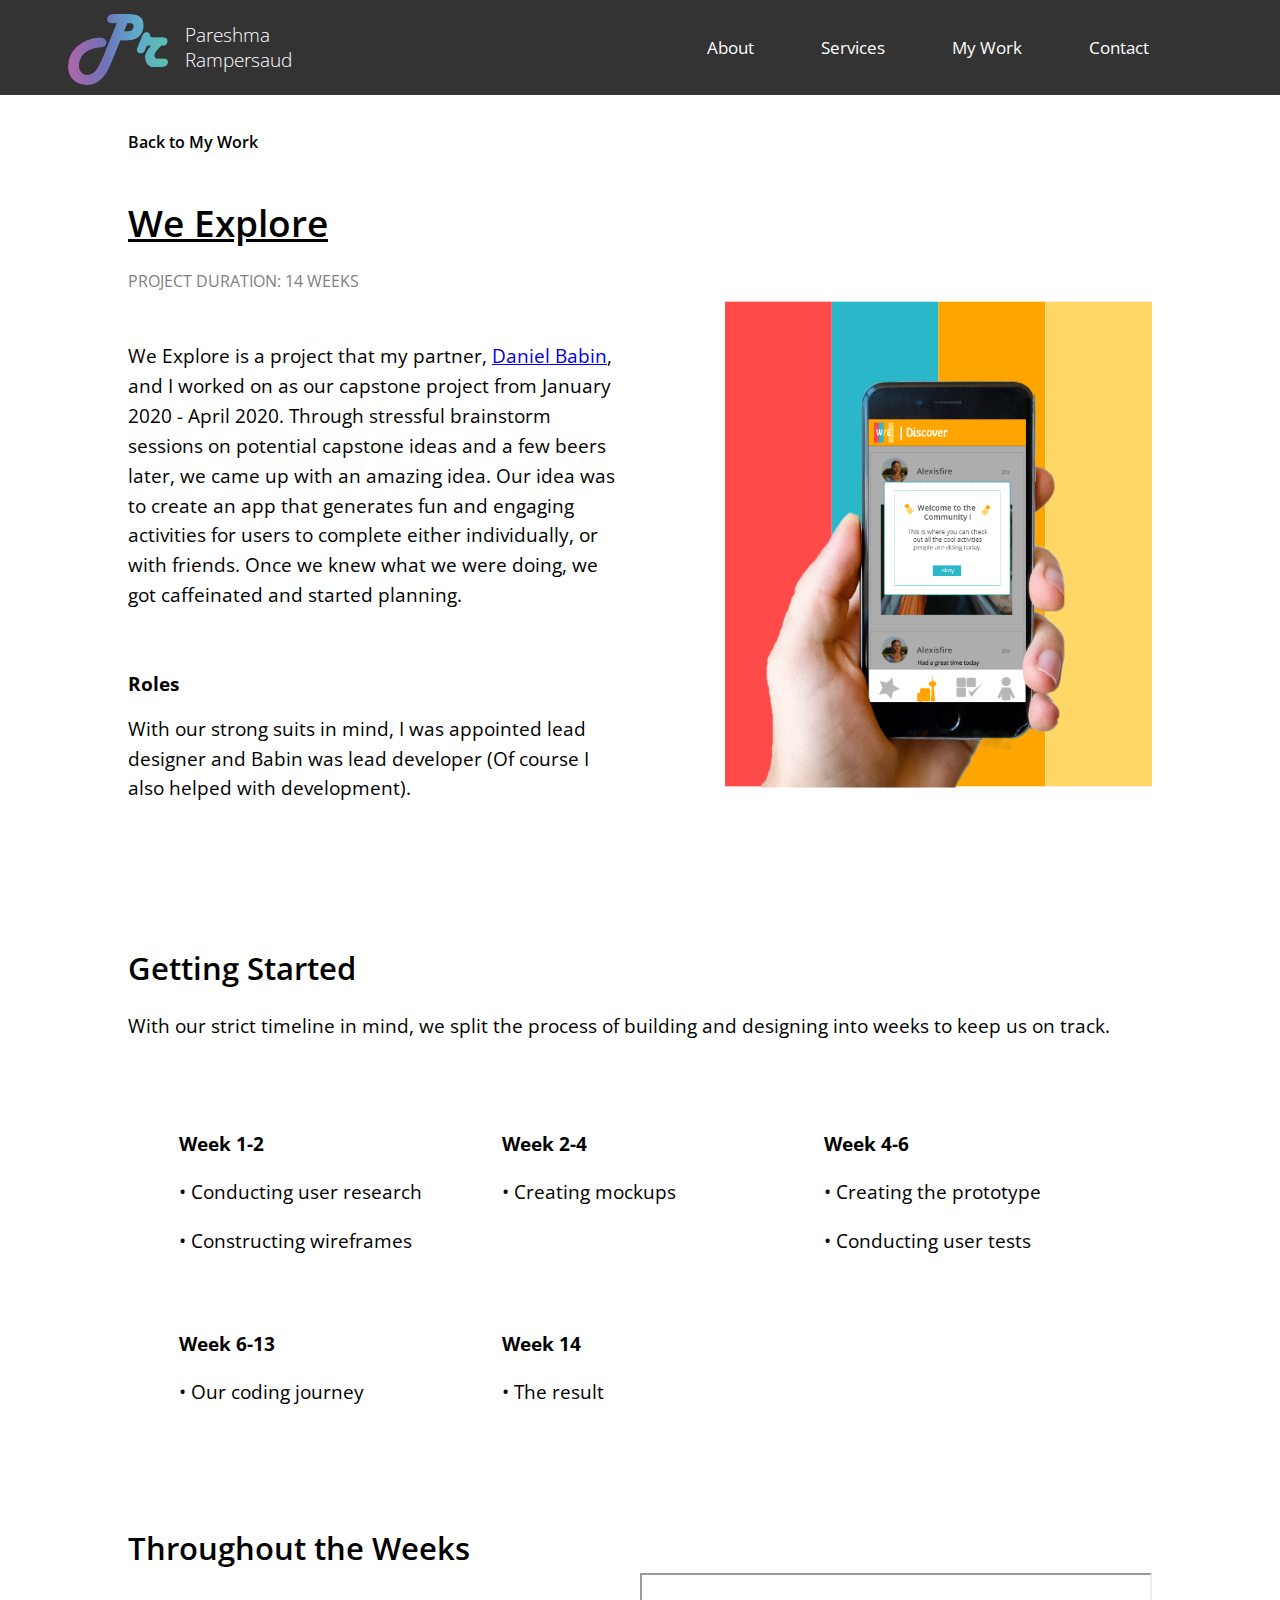
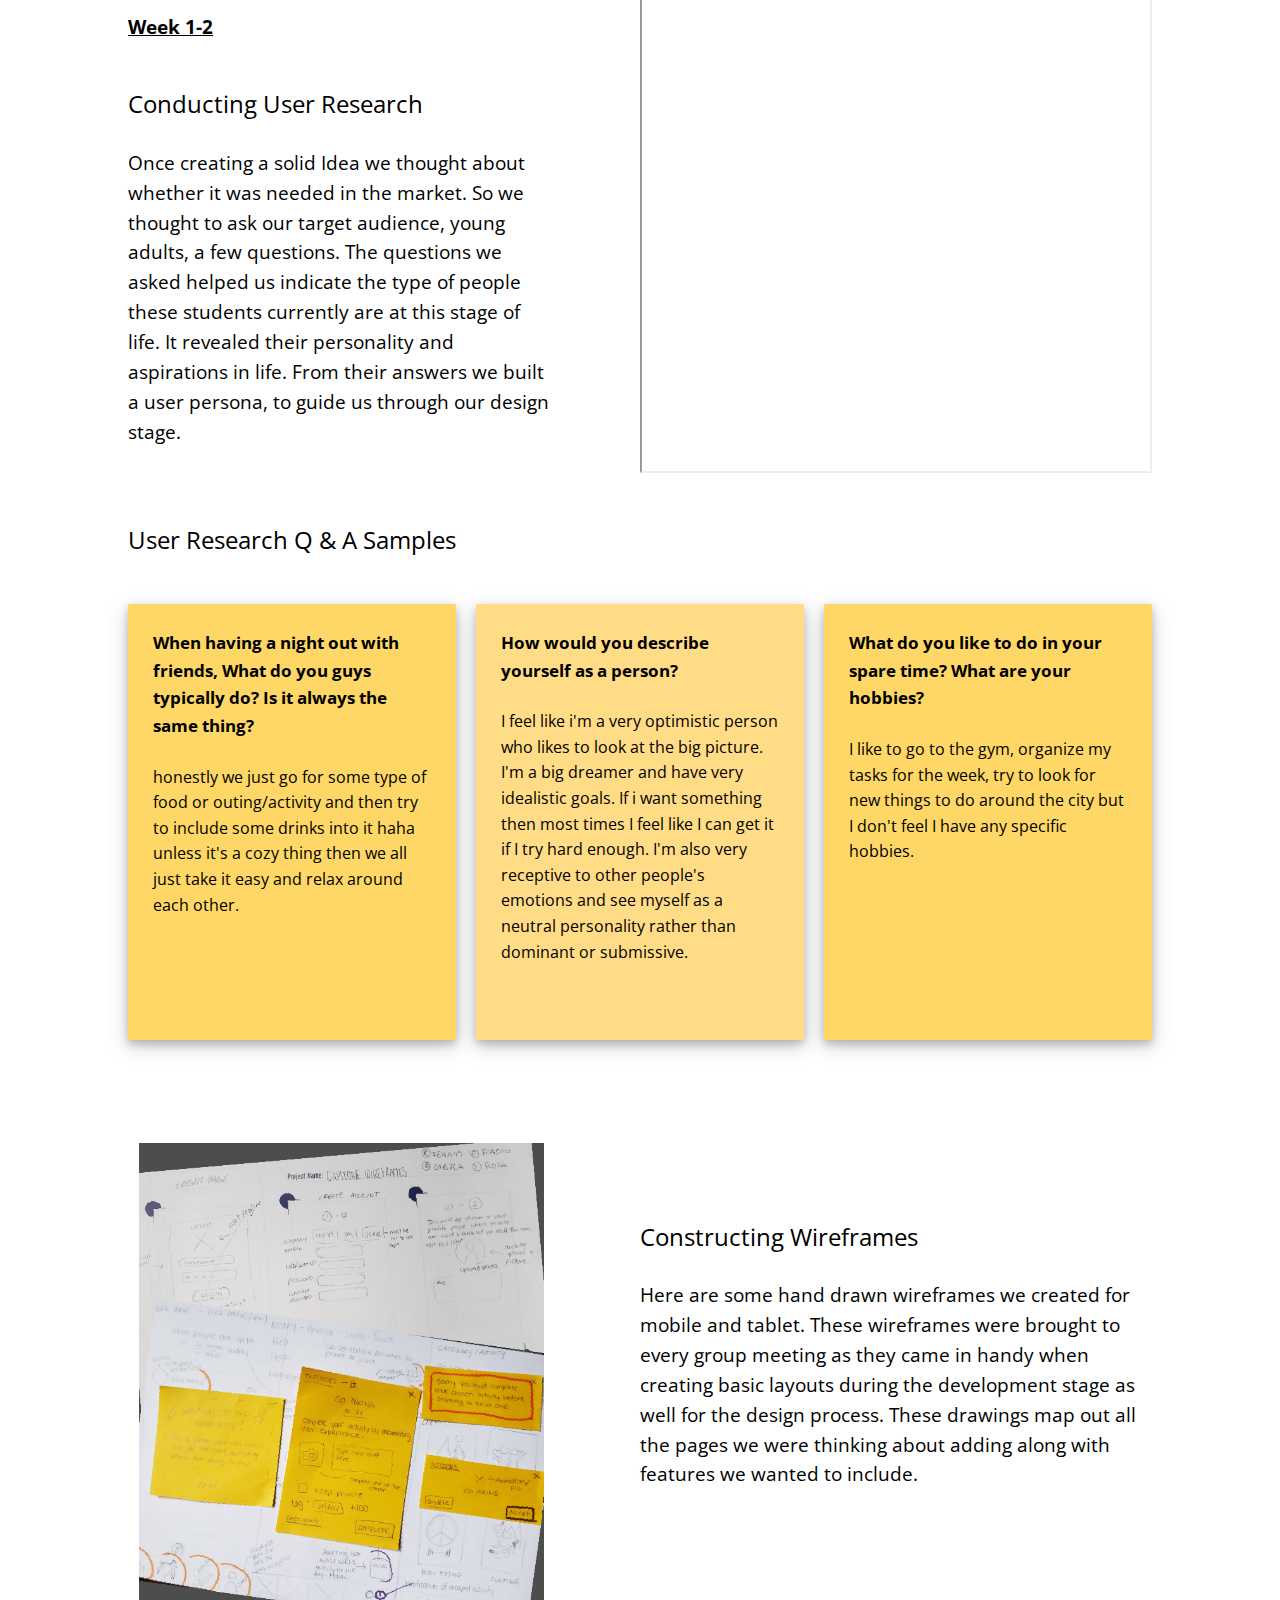
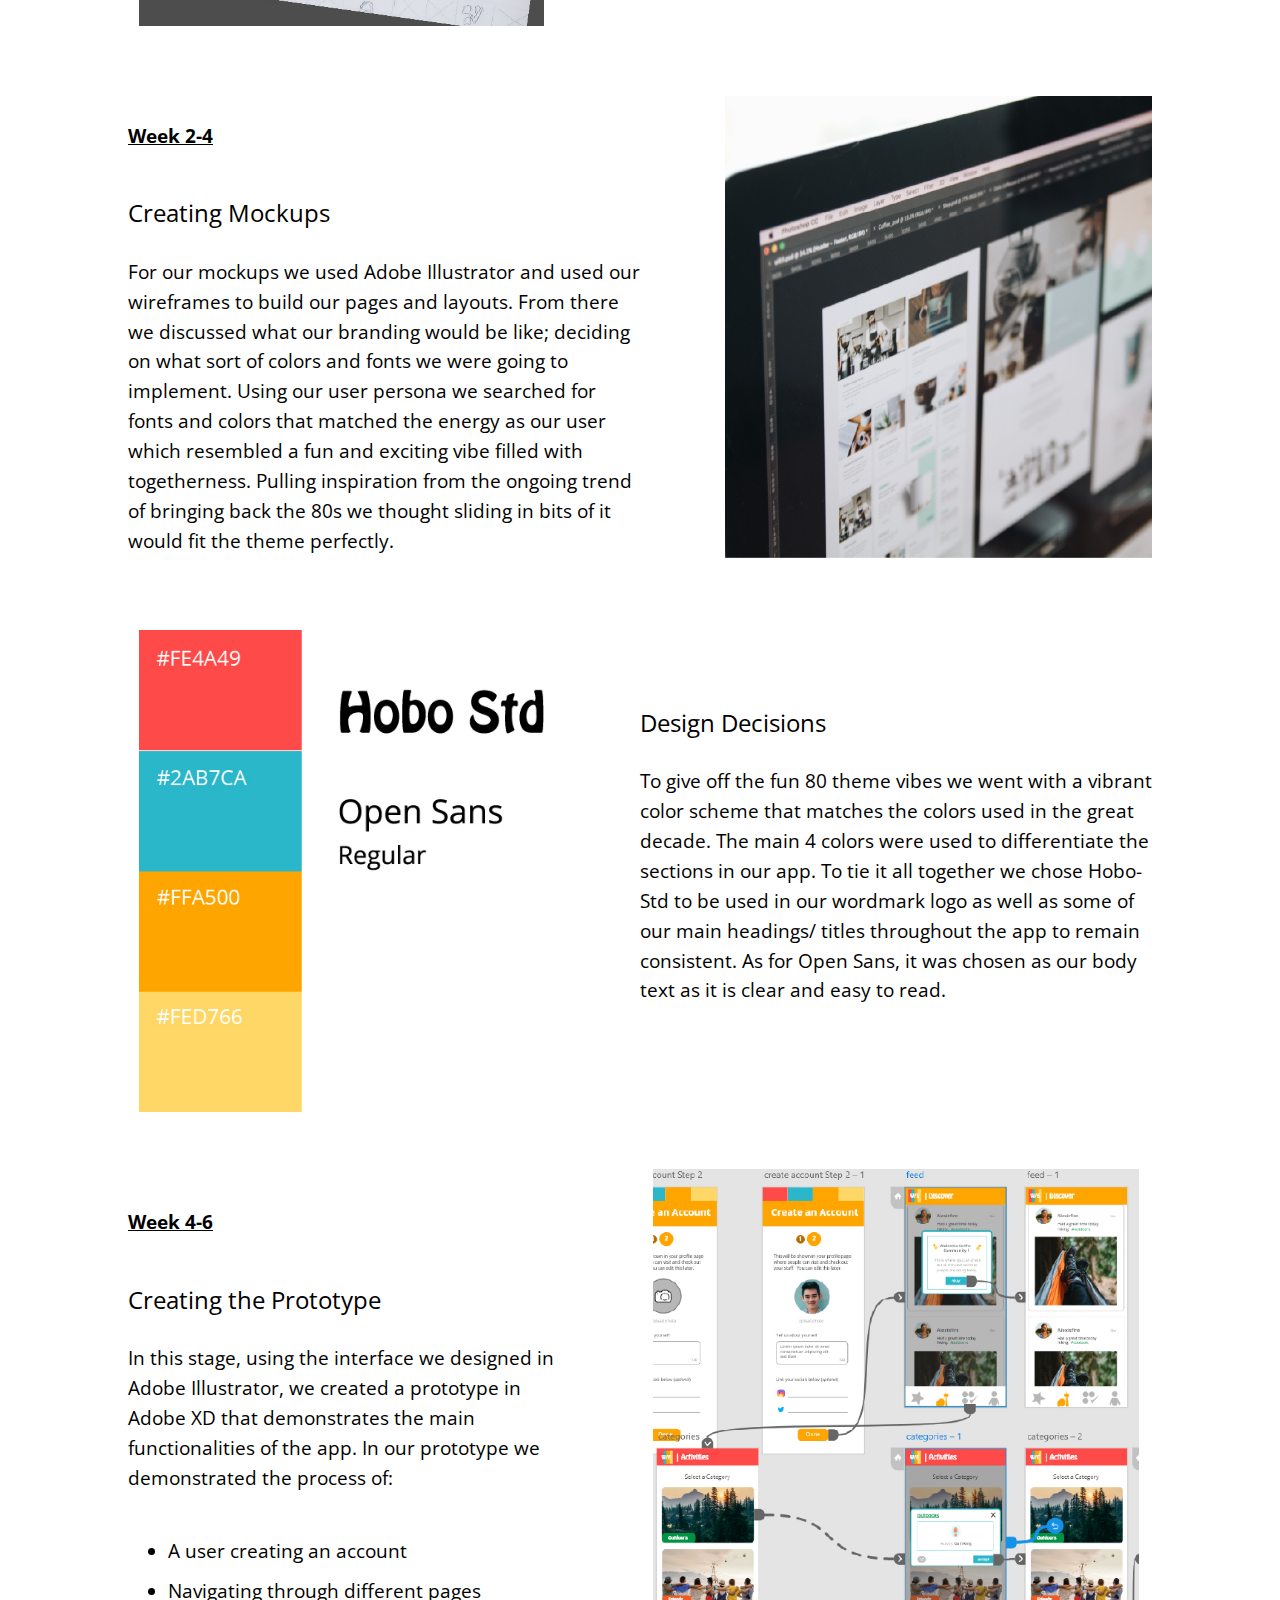
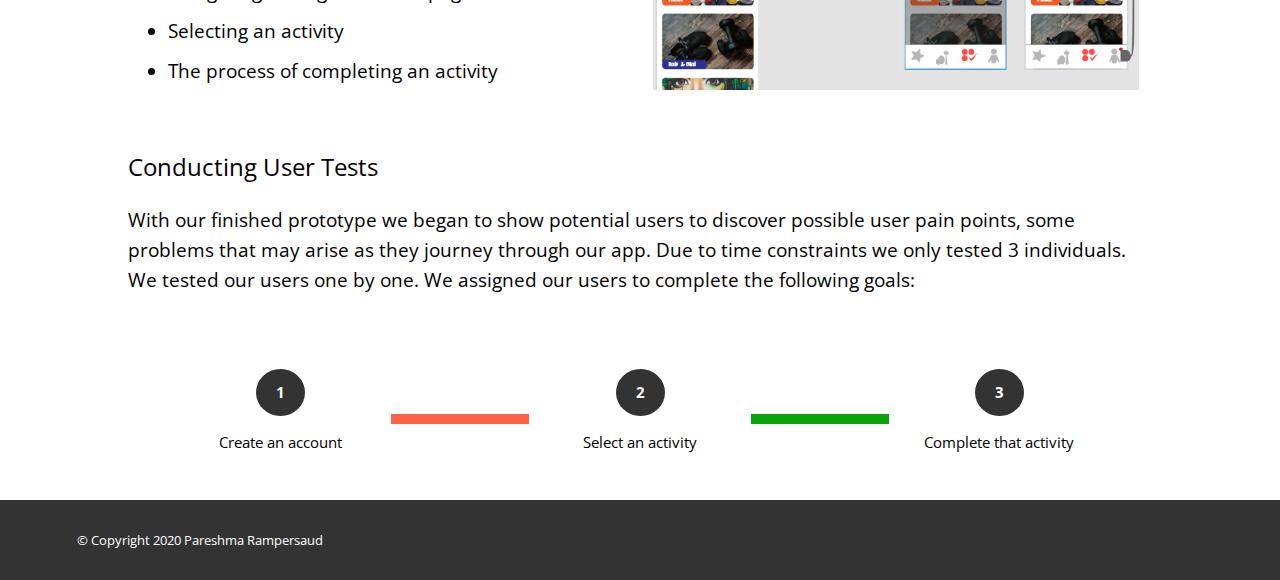
==== commit 63891d55: "update to myscript.js and we" ====
--- a/weexplore.html
+++ b/weexplore.html
@@ -72,7 +72,7 @@
 
 
             <div class="col-7 we-intro-text">
-                <p class="progress-description">We Explore is a project that my partner, Daniel Babin {EMBED LINK},
+                <p class="progress-description">We Explore is a project that my partner, <a href="http://getdaniel.me/">Daniel Babin</a>,
                     and I worked on as our capstone project from January 2020 - April 2020. Through stressful brainstorm
                     sessions on
                     potential capstone ideas and a few beers later, we came up with an amazing idea. Our idea was to
